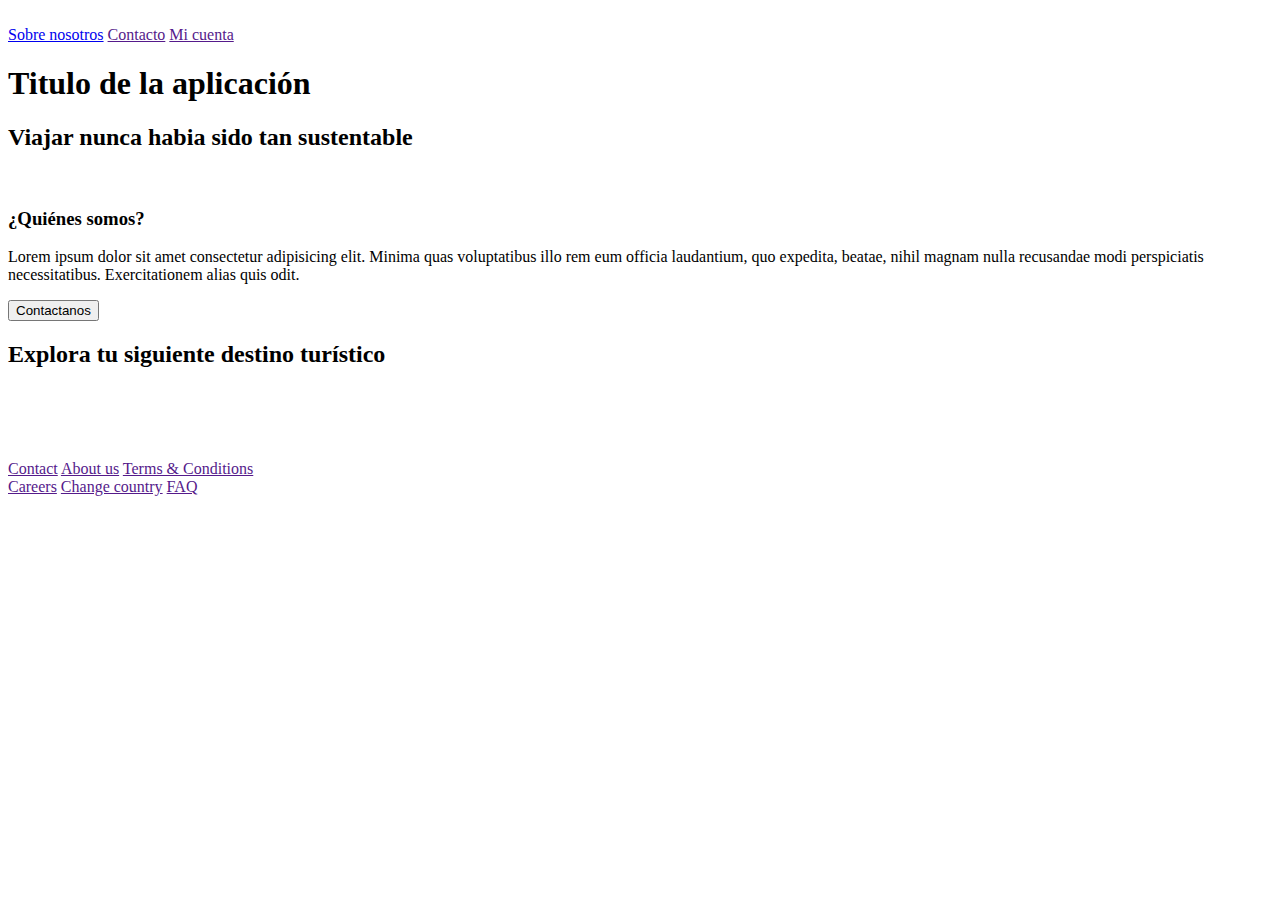
==== index.html @ 56bcb8ad "Add html" ====
<!DOCTYPE html>
<html lang="en">

<head>
    <meta charset="UTF-8">
    <meta http-equiv="X-UA-Compatible" content="IE=edge">
    <meta name="viewport" content="width=device-width, initial-scale=1.0">
    <title>Team Ajolote</title>
    <link rel="stylesheet" href="styles/style.css">
</head>

<body>
    <header>
        <img src="assets/ajolote.png" alt="">
        <nav>
            <a href="index.html">Sobre nosotros</a>
            <a href="">Contacto</a>
            <a href="">Mi cuenta</a>
        </nav>
    </header>

    <section>
        <div class="header">
            <h1>Titulo de la aplicación</h1>
            <h2>Viajar nunca habia sido tan sustentable</h2>
        </div>
    </section>

    <section>
        <div class="about">
            <div class="about-img">
                <img src="assets/turtle-1.jpg" alt="">
            </div>
            <div class="about-content">
                <h3>¿Quiénes somos?</h3>
                <p>Lorem ipsum dolor sit amet consectetur adipisicing elit. Minima quas voluptatibus illo rem eum
                    officia laudantium, quo expedita, beatae, nihil magnam nulla recusandae modi perspiciatis
                    necessitatibus. Exercitationem alias quis odit.</p>
                <button>Contactanos</button>
            </div>
        </div>
    </section>

    <section>
        <div class="location">
            <h2>Explora tu siguiente destino turístico</h2>
            <div class="next-location">
                <div class="location location-1">
                    <img src="assets/beach-1.jpg" alt="">
                </div>
                <div class="location location-2">
                    <img src="assets/beach-2.jpg" alt="">
                </div>
                <div class="location location-3">
                    <img src="assets/beach-3.jpg" alt="">
                </div>
                <div class="location location-4">
                    <img src="assets/beach-4.jpg" alt="">
                </div>
            </div>
        </div>
    </section>
    
    <footer>
        <nav>
            <div class="footer">
                <a href="">Contact</a>
                <a href="">About us</a>
                <a href="">Terms & Conditions</a>
            </div>
            <div class="social-media">
                
            </div>
            <div class="footer">
                <a href="">Careers</a>
                <a href="">Change country</a>
                <a href="">FAQ</a>
            </div>
        </nav>
    </footer>
</body>

</html>
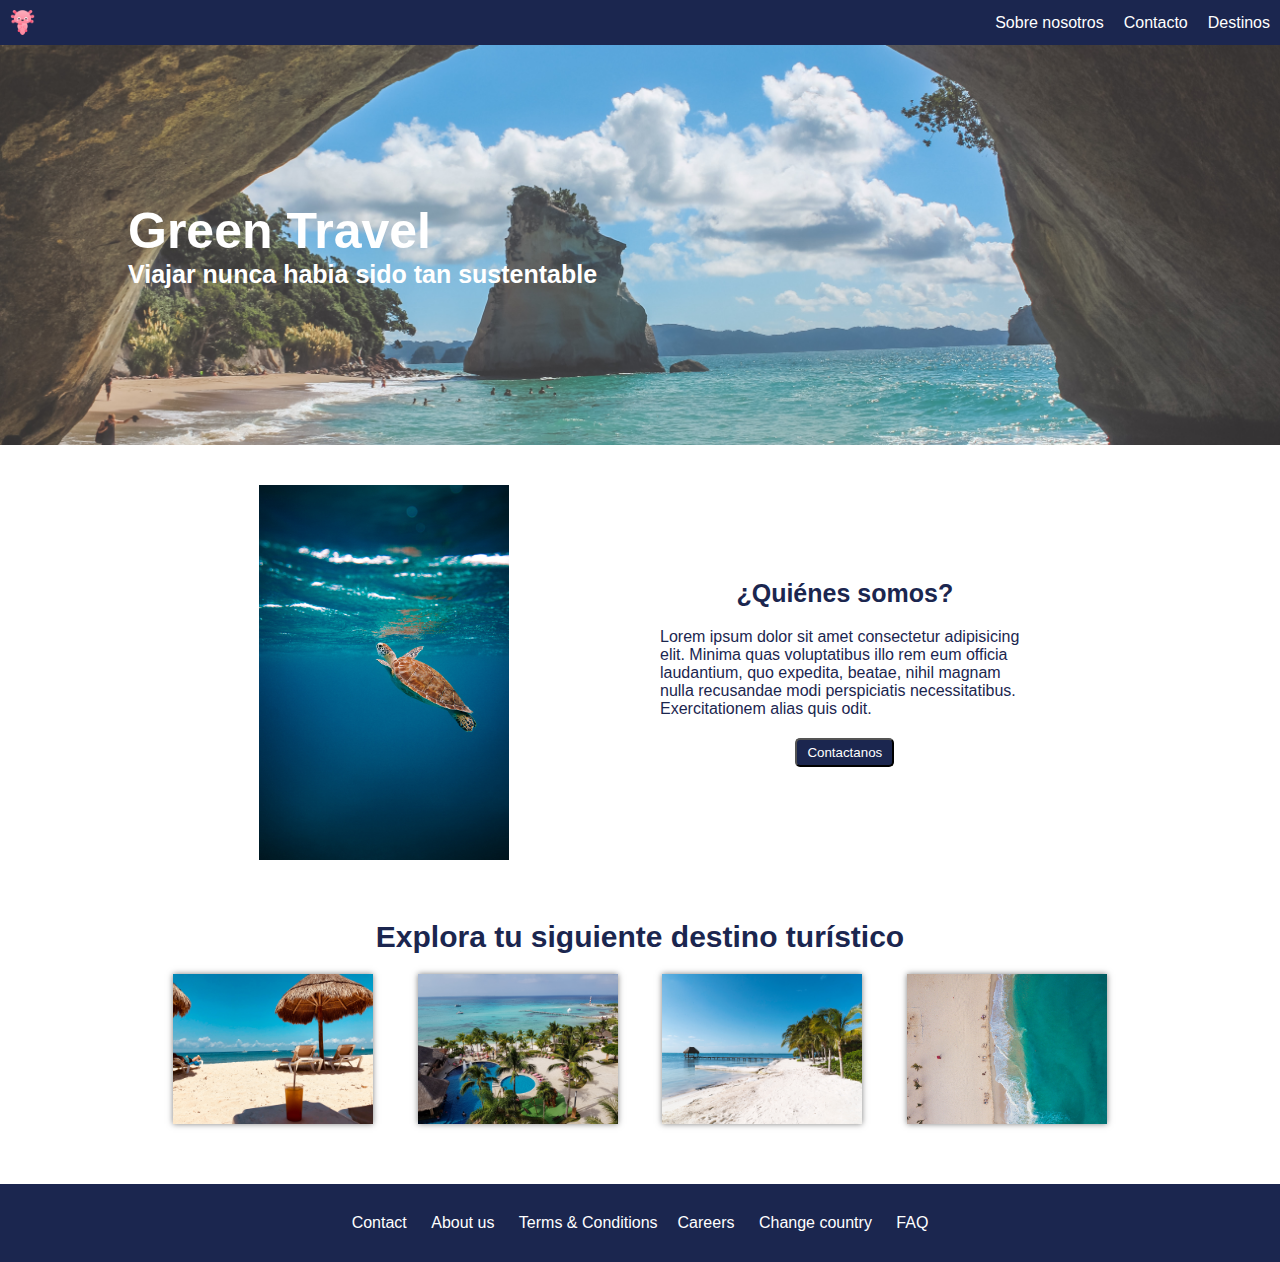
==== commit fe1d39d6: "Update index.html" ====
--- a/index.html
+++ b/index.html
@@ -15,14 +15,14 @@
         <nav>
             <a href="index.html">Sobre nosotros</a>
             <a href="">Contacto</a>
-            <a href="">Mi cuenta</a>
+            <a href="destino.html">Destinos</a>
         </nav>
     </header>
 
     <section>
         <div class="header">
-            <h1>Titulo de la aplicación</h1>
-            <h2>Viajar nunca habia sido tan sustentable</h2>
+            <h1>Green Travel</h1>
+            <h3>Viajar nunca habia sido tan sustentable</h3>
         </div>
     </section>
 
@@ -45,17 +45,13 @@
         <div class="location">
             <h2>Explora tu siguiente destino turístico</h2>
             <div class="next-location">
-                <div class="location location-1">
-                    <img src="assets/beach-1.jpg" alt="">
+                <div class="location-card location-1">
                 </div>
-                <div class="location location-2">
-                    <img src="assets/beach-2.jpg" alt="">
+                <div class="location-card location-2">
                 </div>
-                <div class="location location-3">
-                    <img src="assets/beach-3.jpg" alt="">
+                <div class="location-card location-3">
                 </div>
-                <div class="location location-4">
-                    <img src="assets/beach-4.jpg" alt="">
+                <div class="location-card location-4">
                 </div>
             </div>
         </div>
@@ -80,4 +76,4 @@
     </footer>
 </body>
 
-</html>+</html>
--- a/styles/style.css
+++ b/styles/style.css
@@ -0,0 +1,432 @@
+:root {
+    --mainColor: #1B264F;
+    --buttons: #8FD14F;
+    --subTitle: #274690;
+    --div: #25458e;
+}
+
+* {
+    margin: 0px;
+    padding: 0px;
+
+    font-family: -apple-system, BlinkMacSystemFont, 'Segoe UI', Roboto, Oxygen, Ubuntu, Cantarell, 'Open Sans', 'Helvetica Neue', sans-serif;
+}
+
+/* HEADER */
+
+header {
+    background-color: var(--mainColor);
+    display: flex;
+    justify-content: space-between;
+}
+
+header img {
+    width: 25px;
+    padding: 10px;
+}
+
+nav a {
+    color: #fff;
+    text-decoration: none;
+    padding: 10px;
+}
+
+nav {
+    display: flex;
+    align-items: center;
+}
+
+.header {
+    height: 400px;
+    display: flex;
+    flex-direction: column;
+    justify-content: center;
+    padding-left: 10%;
+    background-image: url(../assets/header-1.jpg);
+    background-size: cover;
+    background-position: center;
+    color: #fff;
+}
+
+h1 {
+    font-weight: 600px;
+    font-size: 50px;
+}
+
+h2 {
+    font-weight: 600px;
+    font-size: 30px;
+}
+
+h3 {
+    font-weight: 600px;
+    font-size: 25px;
+}
+
+h4 {
+    font-weight: 600px;
+    font-size: 20px;
+}
+
+/* About Us */
+
+.about {
+    display: flex;
+    margin: 40px 10%;
+    justify-content: space-evenly;
+
+}
+
+.about-img {
+    width: 30%;
+    display: flex;
+    justify-content: center;
+}
+
+.about-content {
+    width: 40%;
+    display: flex;
+    flex-direction: column;
+    justify-content: center;
+    justify-items: center;
+    align-items: center;
+    color: var(--mainColor);
+}
+
+.about-content p {
+    font-weight: 300;
+    color: var(--mainColor);
+    padding: 20px;
+}
+
+.about img {
+    width: 250px;
+}
+
+.about-content button {
+    background-color: var(--mainColor);
+    color: #fff;
+    border-radius: 5px;
+    padding: 5px 10px;
+    cursor: pointer;
+}
+
+/* Location */
+
+.location {
+    margin: 0 10%;
+}
+
+.location h2 {
+    color: #1B264F;
+    padding: 20px 0;
+    text-align: center;
+}
+
+.next-location {
+    display: flex;
+    justify-content: space-evenly;
+}
+
+.location-card {
+    width: 200px;
+    height: 150px;
+    background-size: cover;
+    cursor: pointer;
+    box-shadow: 0 0 6px 0 rgb(0 0 0 / 50%);
+}
+
+.location-1 {
+    background-image: url(../assets/beach-1.jpg);
+}
+
+.location-2 {
+    background-image: url(../assets/beach-2.jpg);
+}
+
+.location-3 {
+    background-image: url(../assets/beach-3.jpg);
+}
+
+.location-4 {
+    background-image: url(../assets/beach-4.jpg);
+}
+
+/* FOOTER */
+
+footer {
+    background: var(--mainColor);
+    color: #fff;
+    padding: 30px;
+    text-align: center;
+    display: flex;
+    justify-content: center;
+    margin-top: 60px;
+}
+
+
+/******** DESTINO PAGE *********/
+
+/* SECTION: destino */
+.destino-section {
+    margin: 20px 10%;
+}
+
+.destino {
+    display: flex;
+    justify-content: space-between;
+}
+
+.destino-title {
+    display: flex;
+    justify-content: center;
+    padding: 20px;
+}
+
+.destino-img {
+    padding: 10px;
+    width: 50%;
+}
+
+.destino-section img {
+    width: 100%;
+}
+
+.destino-location {
+    margin: 8% 4%;
+    display: flex;
+    flex-direction: column;
+    justify-content: center;
+}
+
+.destino-location h3,
+.destino-location p {
+    padding: 10px 30px;
+    text-align: center;
+    font-weight: 300;
+    color: var(--mainColor);
+}
+
+/* SECTION: actividades*/
+.actividad-section {
+    background: var(--subTitle);
+    margin-right: 10%;
+    margin-top: 100px;
+    display: flex;
+    padding: 40px 70px;
+    color: #fff;
+}
+
+.actividades {
+    padding: 20px;
+    width: 50%;
+    font-weight: 300;
+    display: flex;
+    flex-direction: column;
+    justify-content: center;
+}
+
+.actividades h3,
+.actividades p {
+    padding: 10px;
+}
+
+.actividades-img {
+    display: flex;
+    justify-content: center;
+    align-content: center;
+}
+
+.img-left {
+    display: flex;
+    flex-direction: column;
+    justify-content: space-between;
+}
+
+.actividad-section img {
+    width: 200px;
+    height: 100%;
+}
+
+.actividad {
+    width: 100%;
+    padding: 10px;
+}
+
+/* SECTION: recomendaciones */
+.recomendaciones-section {
+    margin: 100px 10% 0 10%;
+}
+
+.recomendaciones-section h3 {
+    text-align: center;
+    padding-bottom: 20px;
+}
+
+.recomendaciones-cards {
+    display: flex;
+    padding: 10px;
+
+}
+
+.recomendaciones-card {
+    border: 2px solid var(--mainColor);
+    padding: 10px;
+    margin: 10px;
+    color: var(--mainColor);
+    display: flex;
+    flex-direction: column;
+    align-items: center;
+    border-radius: 10px;
+}
+
+.recomendaciones-section img {
+    width: 70%;
+    padding: 20px 0px;
+}
+
+.recomendaciones-card p {
+    padding: 10px;
+    text-align: center;
+}
+
+/* SECTION: fauna */
+.fauna-section {
+    margin: 100px 0px 30px 0px;
+}
+
+.fauna-title {
+    background: var(--subTitle);
+    color: #fff;
+    padding: 30px;
+    margin-right: 10%;
+    text-align: center;
+}
+
+.fauna-section img {
+    width: 70%;
+}
+
+.fauna-content {
+    margin: 0px 10%;
+    display: flex;
+    padding: 40px 0px;
+}
+
+.fauna-card {
+    width: 30%;
+    height: 250px;
+    display: flex;
+    flex-direction: column;
+    place-items: center;
+    margin: 10px;
+    justify-content: space-evenly;
+    border: 2px solid var(--mainColor);
+    border-radius: 5px;
+}
+
+.fauna-btn {
+    background: var(--buttons);
+    padding: 10px 20px;
+    border-radius: 5px;
+    border-color: var(--buttons);
+}
+
+.fauna-card a {
+    text-decoration: none;
+    color: #fff;
+}
+
+
+/********* TURTLE PAGE ********/
+
+.animal-title {
+    background: var(--subTitle);
+    color: #fff;
+    padding: 20px;
+    padding-left: 10%;
+    margin: 30px 10% 20px 0;
+}
+
+/* Slider de imagenes */
+.animal-content {
+    display: flex;
+    margin: 20px 10%;
+}
+
+.animal-text {
+    width: 30%;
+    display: flex;
+    align-items: center;
+    color: var(--mainColor);
+}
+
+.animal-img {
+    margin: auto;
+    width: 50%;
+    padding: 30px;
+}
+
+ul {
+    margin: 0;
+    padding: 0;
+    list-style: none;
+}
+
+
+li {
+    margin: 0;
+    padding: 0;
+    list-style: none;
+}
+
+ul.slider {
+    position: relative;
+    width: 100%;
+    height: 300px;
+}
+
+ul.slider li {
+    position: absolute;
+    left: 0;
+    top: 0;
+    opacity: 0;
+    width: inherit;
+    height: inherit;
+    transition: opacity .5s;
+}
+
+ul.slider li img {
+    width: 100%;
+    height: 300px;
+    object-fit: cover;
+}
+
+ul.slider li:first-child {
+    opacity: 1;
+}
+
+ul.slider li:target {
+    opacity: 1;
+}
+
+.menu {
+    text-align: center;
+    margin-top: 20px;
+}
+
+.menu li {
+    display: inline-block;
+    text-align: center;
+}
+
+.menu li a {
+    display: inline-block;
+    color: white;
+    text-decoration: none;
+    background-color: var(--mainColor);
+    width: 15px;
+    height: 15px;
+    font-size: 20px;
+    border-radius: 100%;
+}
